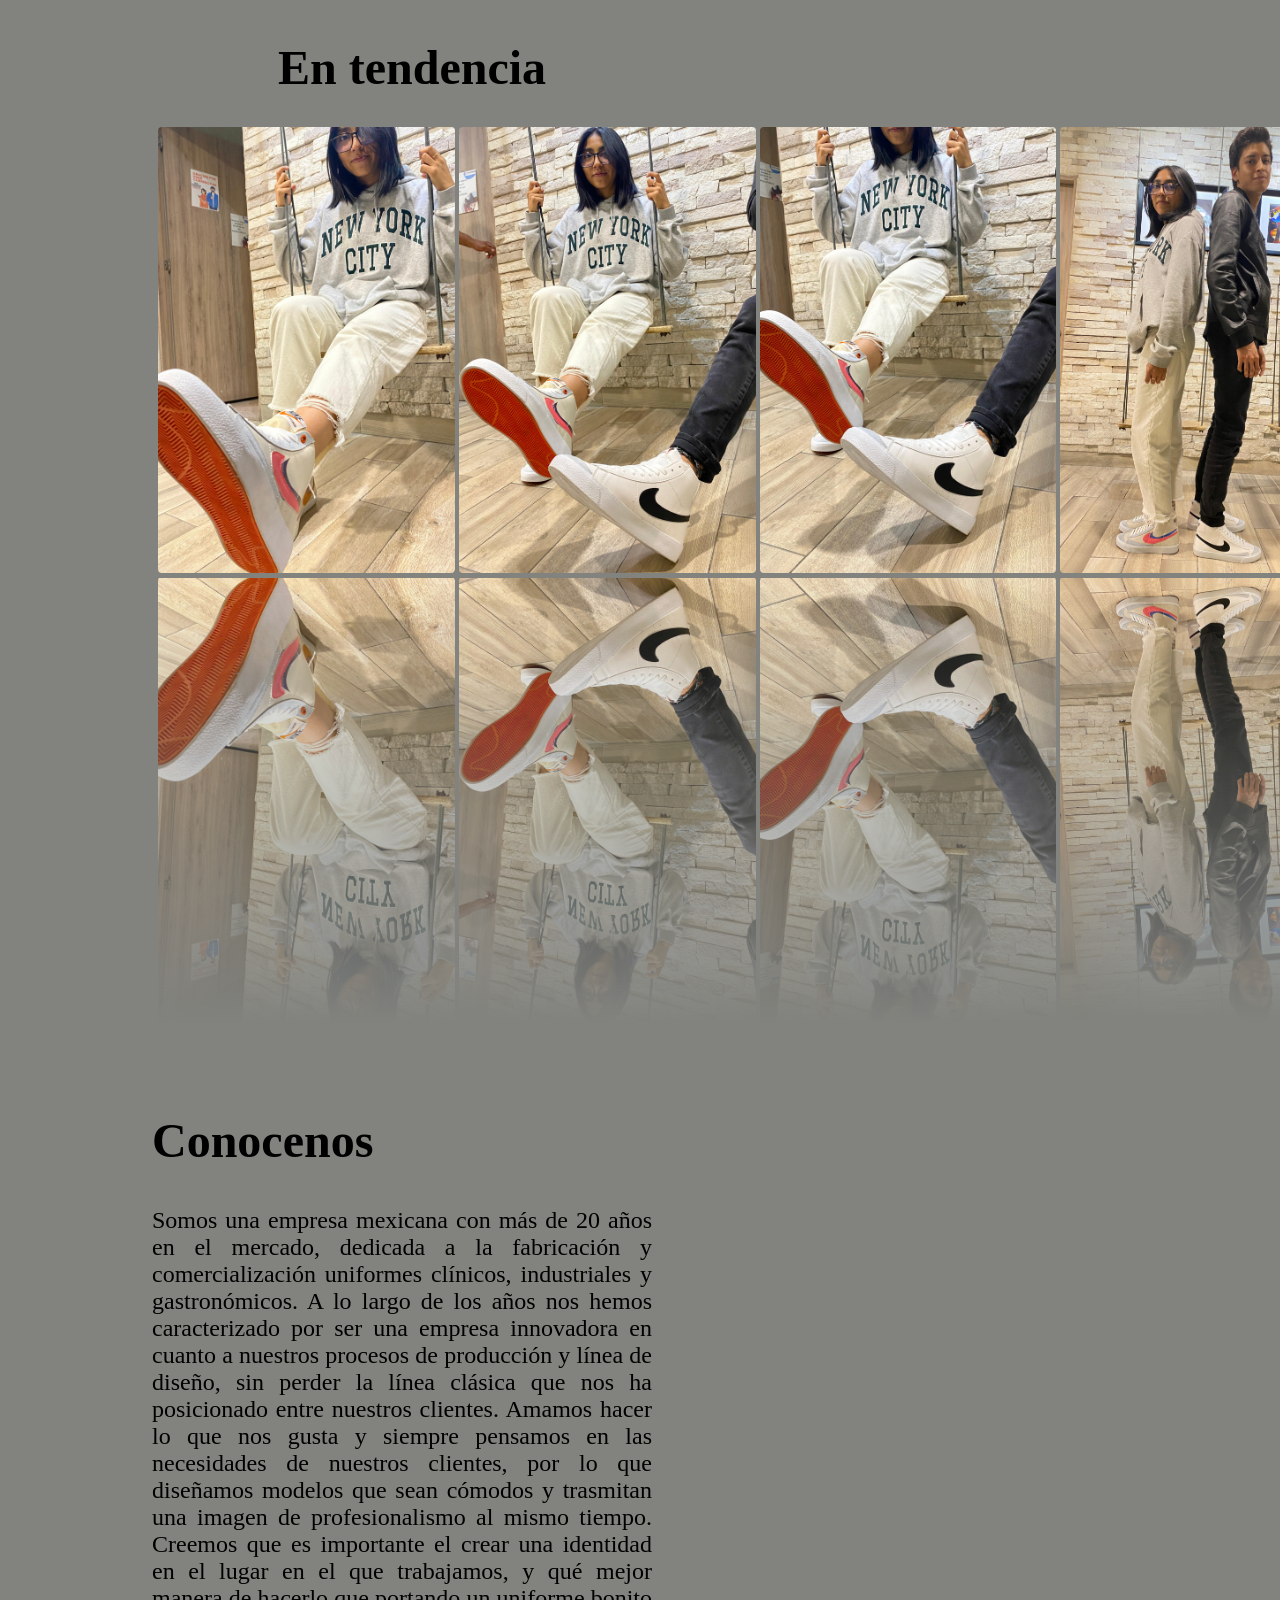
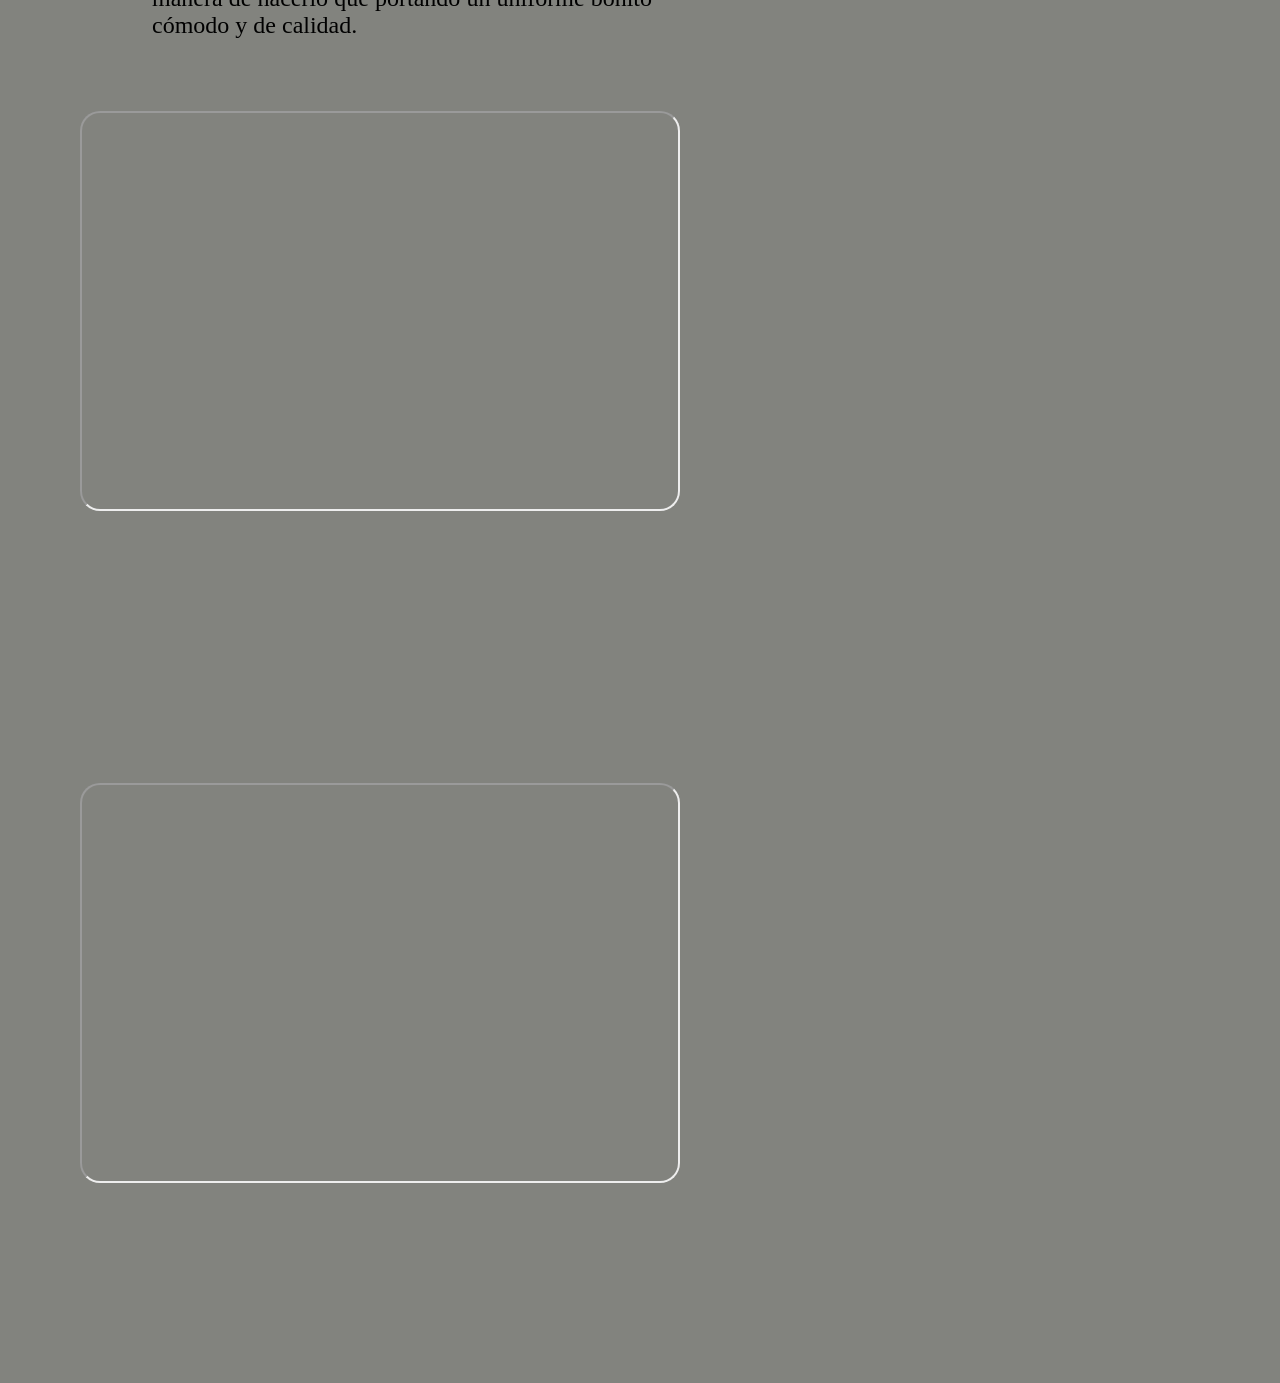
==== galeria.html @ 34632133 "main" ====
<!DOCTYPE html>
<html lang="en">
<head>
    <meta charset="UTF-8">
    <meta name="viewport" content="width=device-width, initial-scale=1.0">
    <link rel="stylesheet" href="css/galeria.css">
    <title>Document</title>
</head>
<body>
    <main>
        <h1 class="titulos">En tendencia</h1>
        <section class="wrapper">
            <article class="galeria">
                <div class="image"><img src="image/galeria_1.jpg"></div>
                <div class="image"><img src="image/galeria_2.jpg"></div>
                <div class="image"><img src="image/galeria_3.jpg"></div>
                <div class="image"><img src="image/galeria_4.jpg"></div>
                <div class="image"><img src="image/galeria_5.jpg"></div>
            </article>
        </section>
    </main>
    <aside class="ubicacion">
        <section class="fondos">
            <h2 class="titulos">Conocenos</h2>
            <p id="texto">
                Somos una empresa mexicana con más de 20 años en el mercado,
                dedicada a la fabricación y comercialización uniformes clínicos, industriales y gastronómicos.

                A lo largo de los años nos hemos caracterizado por ser una empresa innovadora en cuanto a nuestros procesos de producción y línea de diseño, sin perder la línea clásica que nos ha posicionado entre nuestros clientes.
                
                Amamos hacer lo que nos gusta y siempre pensamos en las necesidades de nuestros clientes, por lo que diseñamos modelos que sean cómodos y trasmitan una imagen de profesionalismo al mismo tiempo.
                
                Creemos que es importante el crear una identidad en el lugar en el que trabajamos, y qué mejor manera de hacerlo que portando un uniforme bonito cómodo y de calidad.
            </p>
            <article class="tamano">
                <iframe src="https://www.google.com/maps/embed?pb=!1m18!1m12!1m3!1d930.4410487225884!2d-101.66437093039336!3d21.121965249787884!2m3!1f0!2f0!3f0!3m2!1i1024!2i768!4f13.1!3m3!1m2!1s0x842bbf01a4319db5%3A0x97413bf1270a8d59!2sSalina%20Cruz%20111-Local%2026%2C%20Josefina%2C%2037260%20Le%C3%B3n%20de%20los%20Aldama%2C%20Gto.!5e0!3m2!1ses-419!2smx!4v1724395750717!5m2!1ses-419!2smx" width="600" height="400" style="border-radius: 20px;" allowfullscreen="" loading="lazy" referrerpolicy="no-referrer-when-downgrade"></iframe>
            </article>
            <article class="tamano"> 
                <iframe src="https://www.google.com/maps/embed?pb=!1m18!1m12!1m3!1d232.61044920442822!2d-101.66343739265976!3d21.121845999999994!2m3!1f0!2f0!3f0!3m2!1i1024!2i768!4f13.1!3m3!1m2!1s0x842bbf70c820bc8b%3A0x1969b57b59777fb!2sEv%20by%20Oc%20FLVKO!5e0!3m2!1ses-419!2smx!4v1724396179642!5m2!1ses-419!2smx" width="600" height="400" style="border-radius: 20px;" allowfullscreen="" loading="lazy" referrerpolicy="no-referrer-when-downgrade"></iframe>
            </article>
        </section>
    </aside>
</body>
</html>
---- css/galeria.css ----
* {
    box-sizing: border-box;
}

html, body {
    display: grid;
    place-items: center;
    background: #82837e;
}

.titulos {
    font-size: 300%;
    text-align: left;
    font-family: 'FS Rome Regular';
    margin-left: 8%;
}

#texto {
    text-align: justify;
    width: 500px;
    font-size: 24px;
    margin-left: 8%;
    border: 5px;
}

.wrapper {
    max-width: 1500px;
    margin-inline: auto;
}

img {
    width: 100%;
}

.galeria {
    display: flex;
    justify-content: center;
    gap: 0.25rem;
    transform-style: preserve-3d;
    pointer-events: none;
}

.image {
    flex: 1;
    aspect-ratio: 1 / 1.5;
    pointer-events: auto;
    cursor: pointer;
    -webkit-box-reflect: below 4px linear-gradient(transparent, rgba(130,131,126,1.000));
    transition: 0.4s;
}

.image img {
    aspect-ratio: 1 / 1.5;
    object-fit: cover;
    display: block;
    width: 100%;
    border-radius: 4px;
}

.image:hover {
    transform: scale(1.2);
}

.galeria:hover > :not(:hover){
    transform: perspective(480px) rotateY(30deg) scale(0.8);
    margin-inline: -1.5rem;
}

.image:hover ~ .image {
    transform: perspective(480px) rotateY(-30deg) scale(0.8);
}

.ubicacion {
    display: inline-table;
}

.fondos {
    background-color: #82837e;
    height: 100vh;
    width: 200vh;
    margin-top: 30%;
}

.tamano {
    width: 800px;
    height: 600px;
    margin: 4%; 
    border-radius: 20px;
    color: aqua;
}
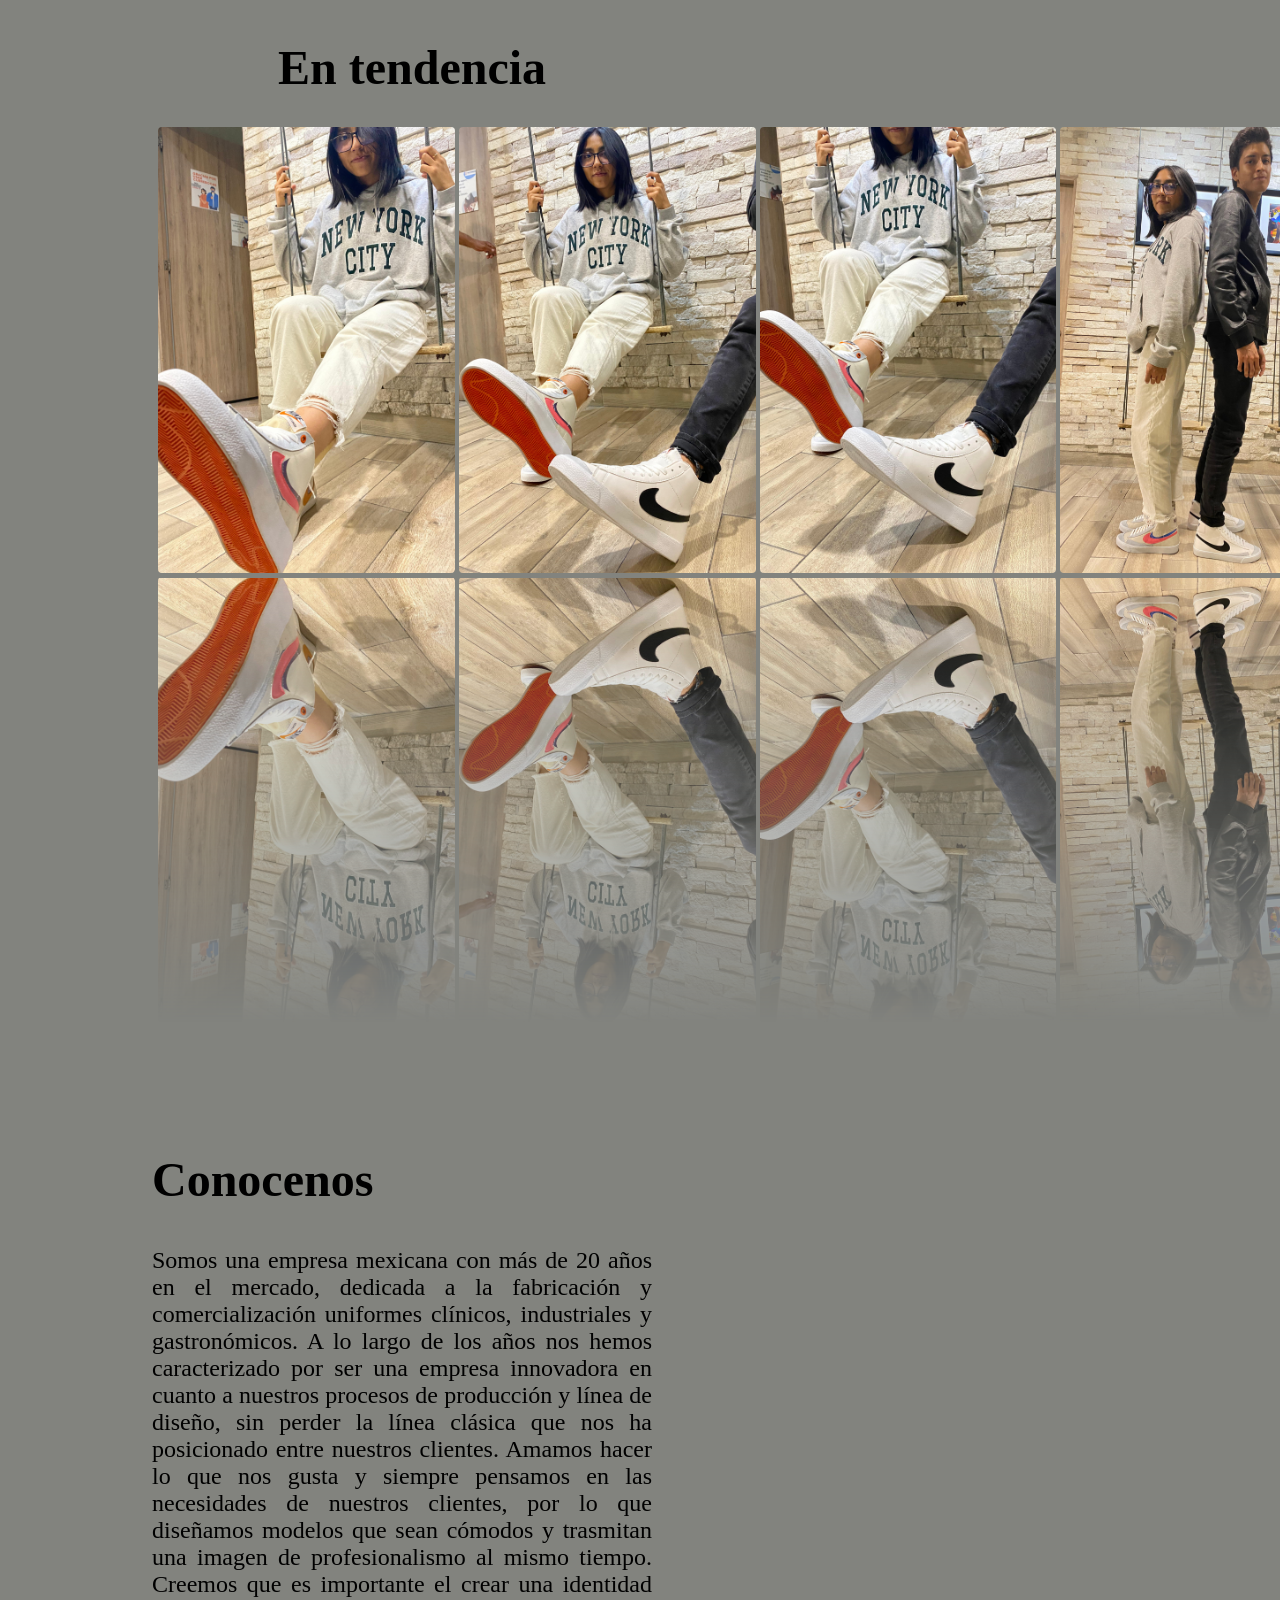
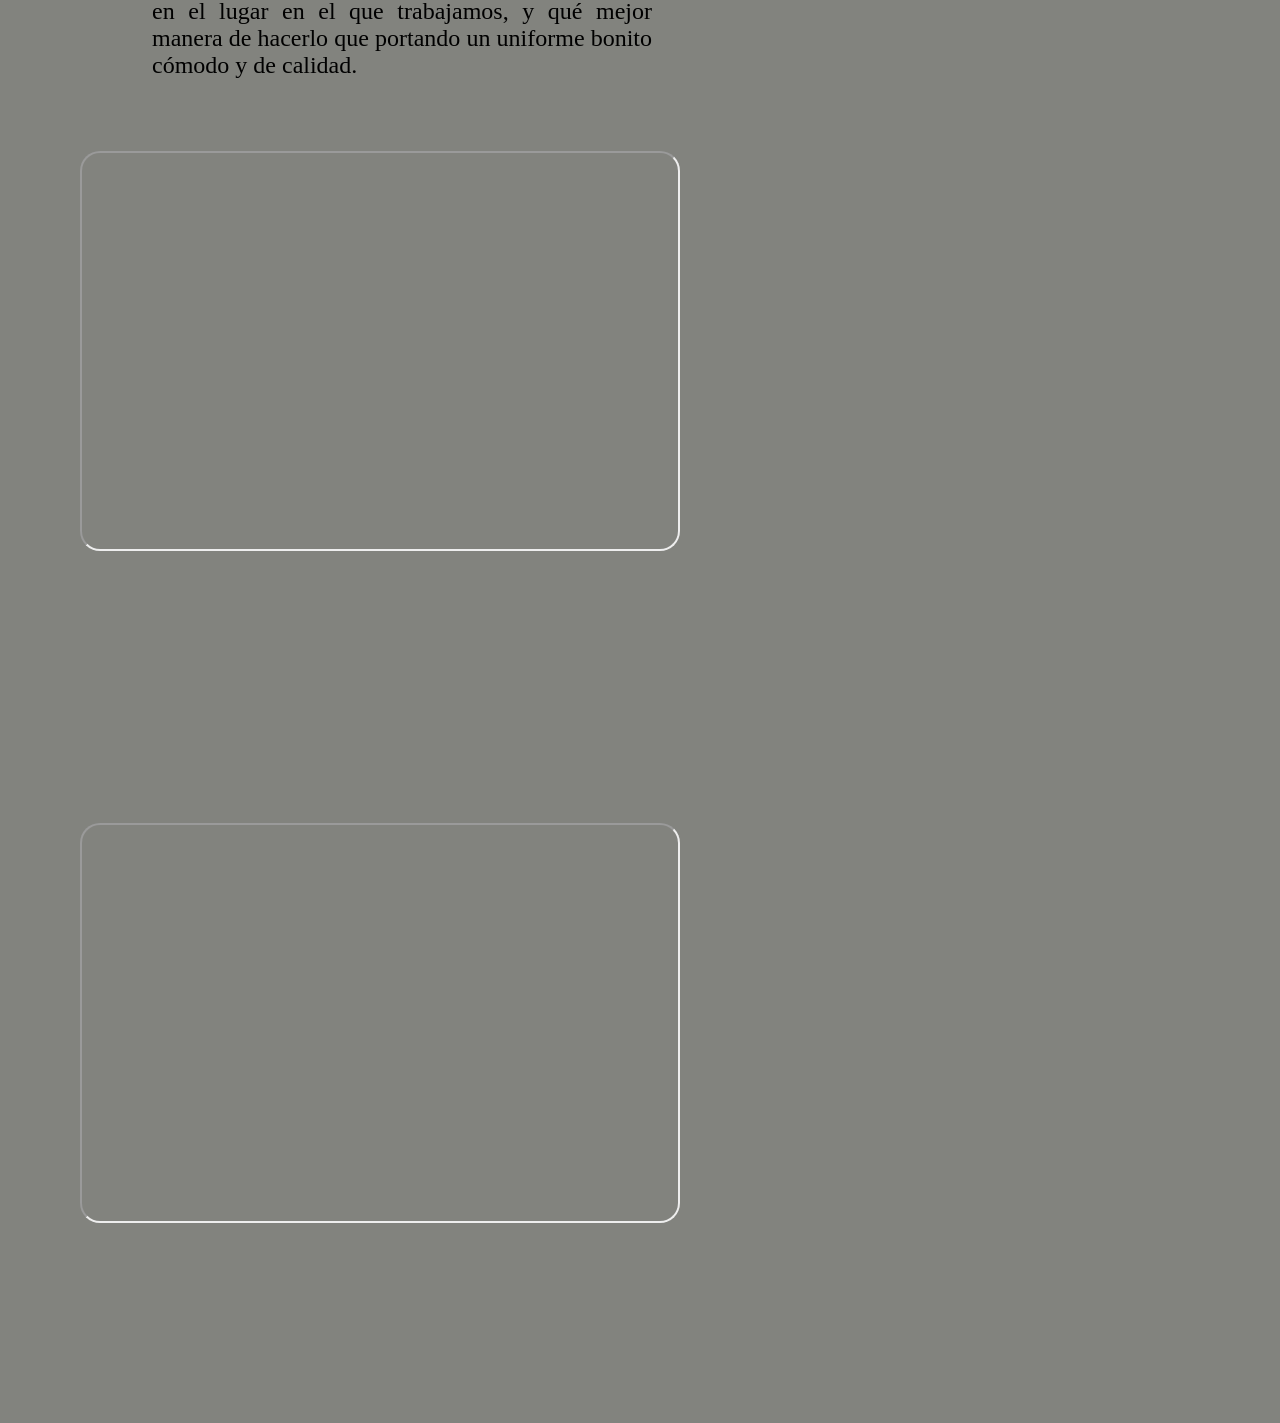
==== commit bda8c13a: "main" ====
--- a/galeria.html
+++ b/galeria.html
@@ -14,7 +14,7 @@
                 <div class="image"><img src="image/galeria_1.jpg"></div>
                 <div class="image"><img src="image/galeria_2.jpg"></div>
                 <div class="image"><img src="image/galeria_3.jpg"></div>
-                <div class="image"><img src="image/galeria_4.jpg"></div>
+                <div class="image"><img src="image/galeria_4.jpg"></div>    
                 <div class="image"><img src="image/galeria_5.jpg"></div>
             </article>
         </section>
--- a/css/galeria.css
+++ b/css/galeria.css
@@ -71,7 +71,7 @@
 }
 
 .ubicacion {
-    display: inline-table;
+    display: flex;
 }
 
 .fondos {
@@ -87,4 +87,4 @@
     margin: 4%; 
     border-radius: 20px;
     color: aqua;
-}+}
